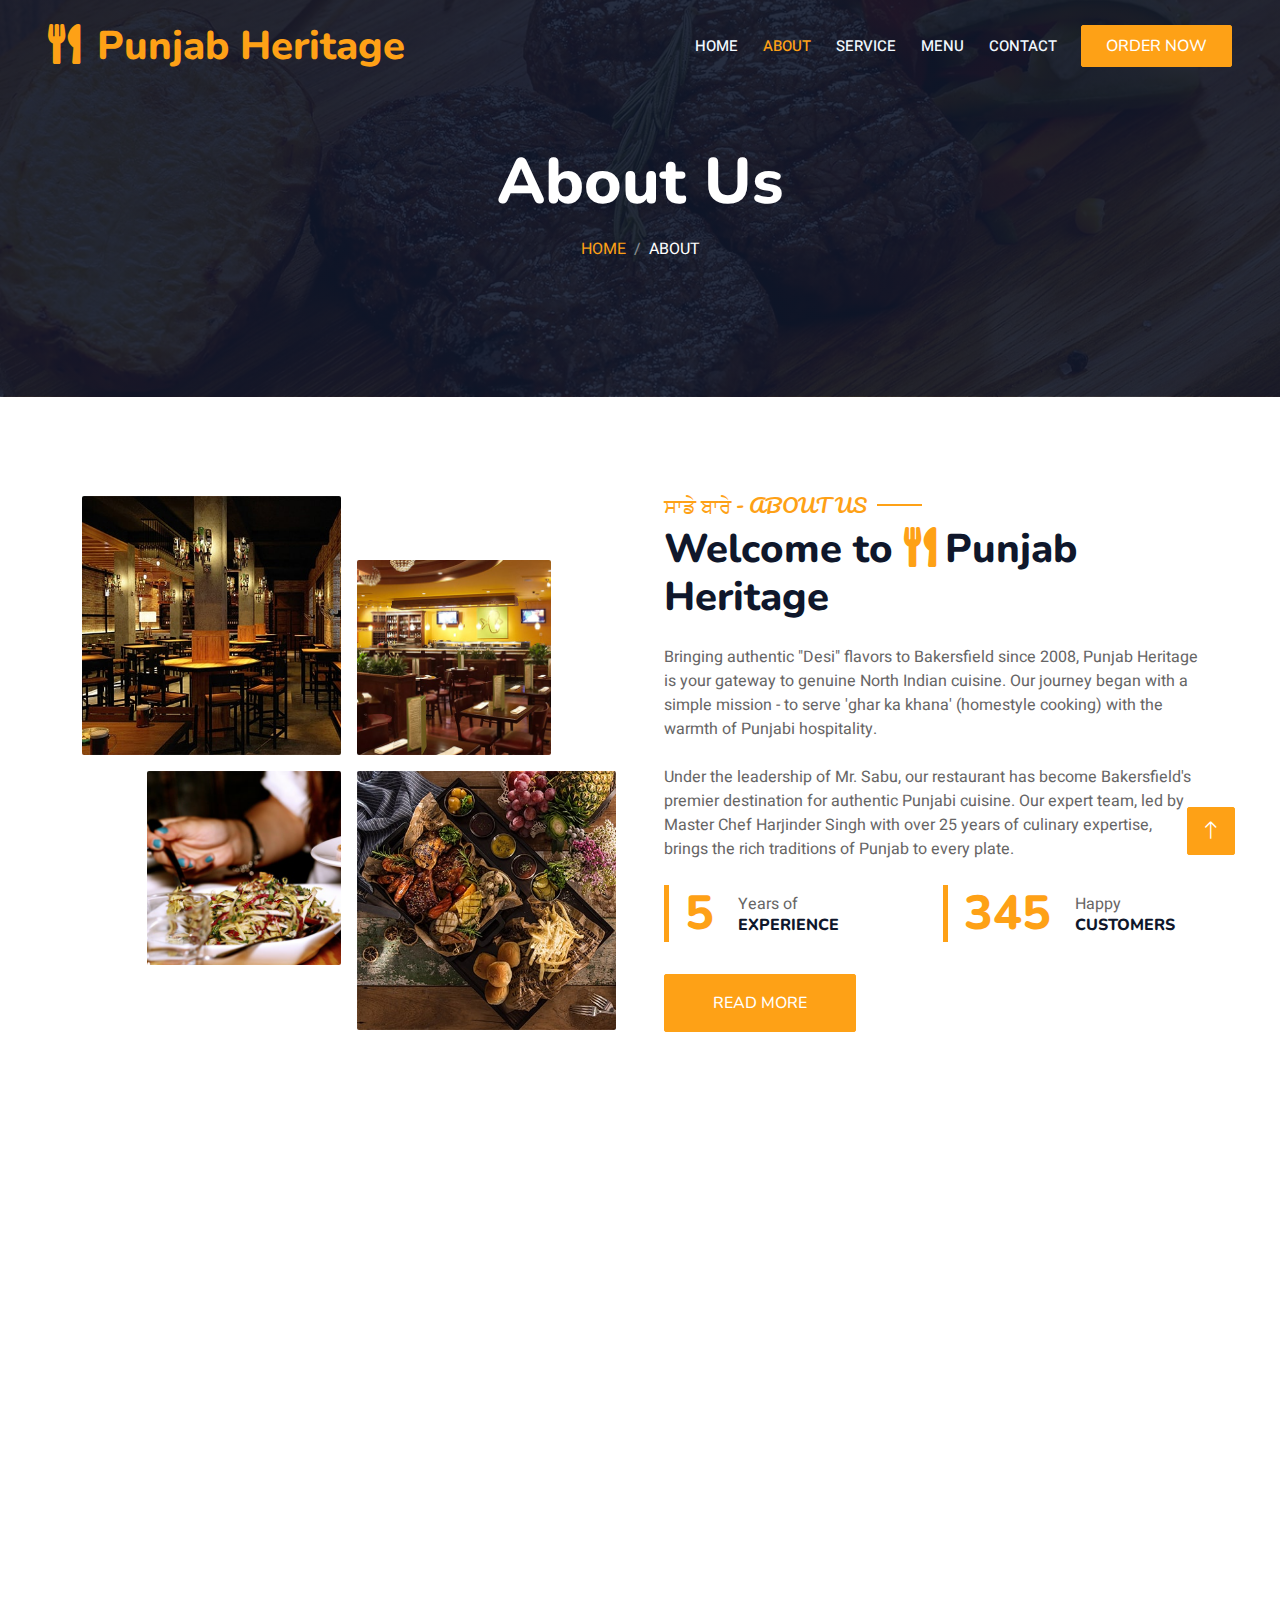
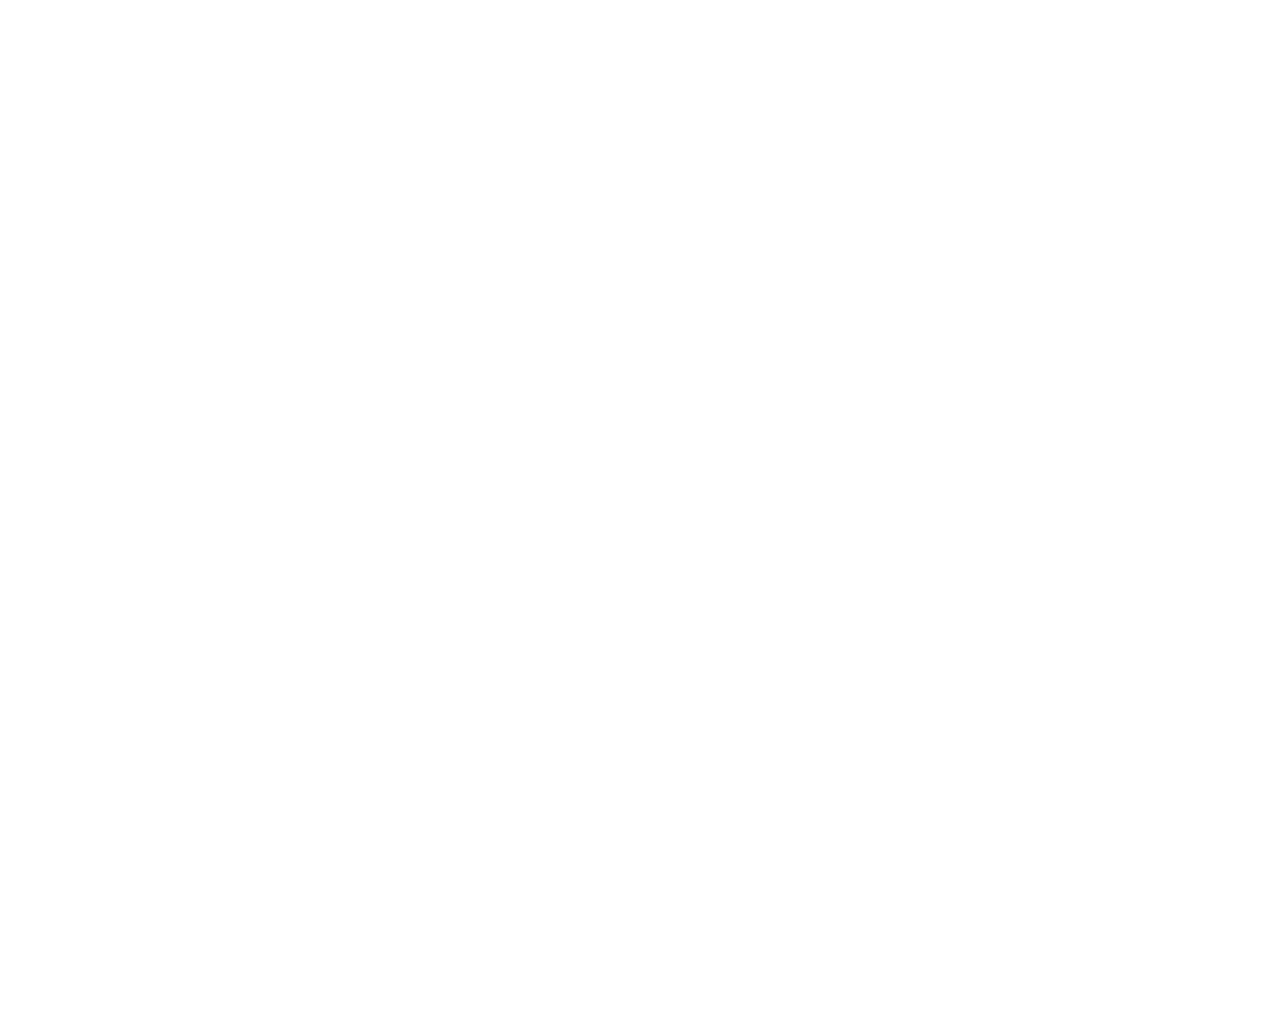
==== about.html @ ca651e24 "Base Structure" ====
<!DOCTYPE html>
<html lang="en">

<head>
    <meta charset="utf-8">
    <title>Punjab Heritage</title>
    <meta content="width=device-width, initial-scale=1.0" name="viewport">
    <meta content="" name="keywords">
    <meta content="Punjab Heritage - Authentic Punjabi restaurant in Bakersfield, CA. Led by Mr. Sabu and Master Chef Harjinder Singh, serving traditional North Indian cuisine, catering services, and banquet hall facilities." name="description">

    <!-- Favicon -->
    <link href="img/favicon.ico" rel="icon">

    <!-- Google Web Fonts -->
    <link rel="preconnect" href="https://fonts.googleapis.com">
    <link rel="preconnect" href="https://fonts.gstatic.com" crossorigin>
    <link href="https://fonts.googleapis.com/css2?family=Heebo:wght@400;500;600&family=Nunito:wght@600;700;800&family=Pacifico&display=swap" rel="stylesheet">

    <!-- Icon Font Stylesheet -->
    <link href="https://cdnjs.cloudflare.com/ajax/libs/font-awesome/5.10.0/css/all.min.css" rel="stylesheet">
    <link href="https://cdn.jsdelivr.net/npm/bootstrap-icons@1.4.1/font/bootstrap-icons.css" rel="stylesheet">

    <!-- Libraries Stylesheet -->
    <link href="lib/animate/animate.min.css" rel="stylesheet">
    <link href="lib/owlcarousel/assets/owl.carousel.min.css" rel="stylesheet">
    <link href="lib/tempusdominus/css/tempusdominus-bootstrap-4.min.css" rel="stylesheet" />

    <!-- Customized Bootstrap Stylesheet -->
    <link href="css/bootstrap.min.css" rel="stylesheet">

    <!-- Template Stylesheet -->
    <link href="css/style.css" rel="stylesheet">

    <!-- SEO meta tags -->
    <meta name="keywords" content="Punjab Heritage, Bakersfield Indian restaurant, Punjabi food, authentic Indian cuisine, Mr. Sabu, Chef Harjinder Singh, Indian catering Bakersfield, banquet hall, Indian sweets, tandoori dishes, Punjab da khana">
</head>

<body>
    <div class="container-xxl bg-white p-0">
        <!-- Spinner Start -->
        <div id="spinner" class="show bg-white position-fixed translate-middle w-100 vh-100 top-50 start-50 d-flex align-items-center justify-content-center">
            <div class="spinner-border text-primary" style="width: 3rem; height: 3rem;" role="status">
                <span class="sr-only">Loading...</span>
            </div>
        </div>
        <!-- Spinner End -->


        <!-- Navbar & Hero Start -->
        <div class="container-xxl position-relative p-0">
            <nav class="navbar navbar-expand-lg navbar-dark bg-dark px-4 px-lg-5 py-3 py-lg-0">
                <a href="index.html" class="navbar-brand p-0">
                    <h1 class="text-primary m-0"><i class="fa fa-utensils me-3"></i>Punjab Heritage</h1>
                    <!-- <img src="img/logo.png" alt="Logo"> -->
                </a>
                <button class="navbar-toggler" type="button" data-bs-toggle="collapse" data-bs-target="#navbarCollapse">
                    <span class="fa fa-bars"></span>
                </button>
                <div class="collapse navbar-collapse" id="navbarCollapse">
                    <div class="navbar-nav ms-auto py-0 pe-4">
                        <a href="index.html" class="nav-item nav-link">Home</a>
                        <a href="about.html" class="nav-item nav-link active">About</a>
                        <a href="service.html" class="nav-item nav-link">Service</a>
                        <a href="menu.html" class="nav-item nav-link">Menu</a>
                        <a href="contact.html" class="nav-item nav-link">Contact</a>
                    </div>
                    <a href="menu.html#order-online" class="btn btn-primary py-2 px-4">Order Now</a>
                </div>
            </nav>

            <div class="container-xxl py-5 bg-dark hero-header mb-5">
                <div class="container text-center my-5 pt-5 pb-4">
                    <h1 class="display-3 text-white mb-3 animated slideInDown">About Us</h1>
                    <nav aria-label="breadcrumb">
                        <ol class="breadcrumb justify-content-center text-uppercase">
                            <li class="breadcrumb-item"><a href="#">Home</a></li>
                            <li class="breadcrumb-item text-white active" aria-current="page">About</li>
                        </ol>
                    </nav>
                </div>
            </div>
        </div>
        <!-- Navbar & Hero End -->


        <!-- About Start -->
        <div class="container-xxl py-5">
            <div class="container">
                <div class="row g-5 align-items-center">
                    <div class="col-lg-6">
                        <div class="row g-3">
                            <div class="col-6 text-start">
                                <img class="img-fluid rounded w-100 wow zoomIn" data-wow-delay="0.1s" src="img/about-1.jpg" alt="Punjab Heritage Restaurant Interior">
                            </div>
                            <div class="col-6 text-start">
                                <img class="img-fluid rounded w-75 wow zoomIn" data-wow-delay="0.3s" src="img/about-2.jpg" style="margin-top: 25%;" alt="Chef Preparing Tandoori Dishes">
                            </div>
                            <div class="col-6 text-end">
                                <img class="img-fluid rounded w-75 wow zoomIn" data-wow-delay="0.5s" src="img/about-3.jpg" alt="Traditional Punjabi Thali">
                            </div>
                            <div class="col-6 text-end">
                                <img class="img-fluid rounded w-100 wow zoomIn" data-wow-delay="0.7s" src="img/about-4.jpg" alt="Catering Event Setup">
                            </div>
                        </div>
                    </div>
                    <div class="col-lg-6">
                        <h5 class="section-title ff-secondary text-start text-primary fw-normal">ਸਾਡੇ ਬਾਰੇ - About Us</h5>
                        <h1 class="mb-4">Welcome to <i class="fa fa-utensils text-primary me-2"></i>Punjab Heritage</h1>
                        <p class="mb-4">Bringing authentic "Desi" flavors to Bakersfield since 2008, Punjab Heritage is your gateway to genuine North Indian cuisine. Our journey began with a simple mission - to serve 'ghar ka khana' (homestyle cooking) with the warmth of Punjabi hospitality.</p>
                        <p class="mb-4">Under the leadership of Mr. Sabu, our restaurant has become Bakersfield's premier destination for authentic Punjabi cuisine. Our expert team, led by Master Chef Harjinder Singh with over 25 years of culinary expertise, brings the rich traditions of Punjab to every plate.</p>
                        <div class="row g-4 mb-4">
                            <div class="col-sm-6">
                                <div class="d-flex align-items-center border-start border-5 border-primary px-3">
                                    <h1 class="flex-shrink-0 display-5 text-primary mb-0" data-toggle="counter-up">15</h1>
                                    <div class="ps-4">
                                        <p class="mb-0">Years of</p>
                                        <h6 class="text-uppercase mb-0">Experience</h6>
                                    </div>
                                </div>
                            </div>
                            <div class="col-sm-6">
                                <div class="d-flex align-items-center border-start border-5 border-primary px-3">
                                    <h1 class="flex-shrink-0 display-5 text-primary mb-0" data-toggle="counter-up">1000</h1>
                                    <div class="ps-4">
                                        <p class="mb-0">Happy</p>
                                        <h6 class="text-uppercase mb-0">Customers</h6>
                                    </div>
                                </div>
                            </div>
                        </div>
                        <a class="btn btn-primary py-3 px-5 mt-2" href="">Read More</a>
                    </div>
                </div>
            </div>
        </div>
        <!-- About End -->


        <!-- Team Start -->
        <div class="container-xxl pt-5 pb-3">
            <div class="container">
                <div class="text-center wow fadeInUp" data-wow-delay="0.1s">
                    <h5 class="section-title ff-secondary text-center text-primary fw-normal">ਸਾਡੀ ਟੀਮ - Our Team</h5>
                    <h1 class="mb-5">Our Master Chefs & Leadership</h1>
                </div>
                <div class="row g-4">
                    <div class="col-lg-3 col-md-6 wow fadeInUp" data-wow-delay="0.1s">
                        <div class="team-item text-center rounded overflow-hidden">
                            <div class="rounded-circle overflow-hidden m-4">
                                <img class="img-fluid" src="img/team-1.jpg" alt="Mr. Sabu - Owner">
                            </div>
                            <h5 class="mb-0">Mr. Sabu</h5>
                            <small>Owner & Visionary</small>
                            <p class="px-4 mt-3">Leading Punjab Heritage's mission to bring authentic Punjabi flavors to Bakersfield</p>
                        </div>
                    </div>
                    <div class="col-lg-3 col-md-6 wow fadeInUp" data-wow-delay="0.3s">
                        <div class="team-item text-center rounded overflow-hidden">
                            <div class="rounded-circle overflow-hidden m-4">
                                <img class="img-fluid" src="img/team-2.jpg" alt="Chef Harjinder Singh">
                            </div>
                            <h5 class="mb-0">Chef Harjinder Singh</h5>
                            <small>Master Chef</small>
                            <p class="px-4 mt-3">Expert in traditional Punjabi cuisine with 25+ years experience</p>
                        </div>
                    </div>
                    <div class="col-lg-3 col-md-6 wow fadeInUp" data-wow-delay="0.5s">
                        <div class="team-item text-center rounded overflow-hidden">
                            <div class="rounded-circle overflow-hidden m-4">
                                <img class="img-fluid" src="img/team-3.jpg" alt="Chef Specialist">
                            </div>
                            <h5 class="mb-0">Chef Gurpreet Singh</h5>
                            <small>Tandoor Specialist</small>
                            <p class="px-4 mt-3">Master of tandoor specialties and traditional breads</p>
                        </div>
                    </div>
                    <div class="col-lg-3 col-md-6 wow fadeInUp" data-wow-delay="0.7s">
                        <div class="team-item text-center rounded overflow-hidden">
                            <div class="rounded-circle overflow-hidden m-4">
                                <img class="img-fluid" src="img/team-4.jpg" alt="Catering Head">
                            </div>
                            <h5 class="mb-0">Manjit Kaur</h5>
                            <small>Catering Director</small>
                            <p class="px-4 mt-3">Expert in event planning and catering management</p>
                        </div>
                    </div>
                </div>
            </div>
        </div>
        <!-- Team End -->
        

        <!-- Facts Start -->
        <div class="container-xxl py-5">
            <div class="container">
                <div class="row g-4">
                    <div class="col-lg-4 col-md-6 wow fadeInUp" data-wow-delay="0.1s">
                        <div class="fact-item rounded text-center h-100 p-5">
                            <i class="fa fa-certificate fa-4x text-primary mb-4"></i>
                            <h5 class="mb-3">ਪੰਜਾਬੀ ਖਾਣਾ</h5>
                            <h5 class="mb-3">Authentic Punjabi</h5>
                            <p>Traditional recipes passed down through generations, bringing the true taste of Punjab to Bakersfield</p>
                        </div>
                    </div>
                    <div class="col-lg-4 col-md-6 wow fadeInUp" data-wow-delay="0.3s">
                        <div class="fact-item rounded text-center h-100 p-5">
                            <i class="fa fa-users fa-4x text-primary mb-4"></i>
                            <h5 class="mb-3">ਸਥਾਨਕ ਪਸੰਦ</h5>
                            <h5 class="mb-3">Local Favorite</h5>
                            <p>Bakersfield's most loved Indian restaurant, serving our community since 2008</p>
                        </div>
                    </div>
                    <div class="col-lg-4 col-md-6 wow fadeInUp" data-wow-delay="0.7s">
                        <div class="fact-item rounded text-center h-100 p-5">
                            <i class="fa fa-truck fa-4x text-primary mb-4"></i>
                            <h5 class="mb-3">ਕੈਟਰਿੰਗ ਮਾਹਿਰ</h5>
                            <h5 class="mb-3">Catering Expert</h5>
                            <p>Serving events across Central California with authentic Punjabi flavors</p>
                        </div>
                    </div>
                </div>
            </div>
        </div>
        <!-- Facts End -->

        <!-- Footer Start -->
        <div class="container-fluid bg-dark text-light footer pt-5 mt-5 wow fadeIn" data-wow-delay="0.1s">
            <div class="container py-5">
                <div class="row g-5">
                    <div class="col-lg-3 col-md-6">
                        <h4 class="section-title ff-secondary text-start text-primary fw-normal mb-4">Company</h4>
                        <a class="btn btn-link" href="">About Us</a>
                        <a class="btn btn-link" href="">Contact Us</a>
                        <a class="btn btn-link" href="">Reservation</a>
                        <a class="btn btn-link" href="">Privacy Policy</a>
                        <a class="btn btn-link" href="">Terms & Condition</a>
                    </div>
                    <div class="col-lg-3 col-md-6">
                        <h4 class="section-title ff-secondary text-start text-primary fw-normal mb-4">Contact</h4>
                        <p class="mb-2"><i class="fa fa-map-marker-alt me-3"></i>3351 Panama Lane, Bakersfield California</p>
                        <p class="mb-2"><i class="fa fa-phone-alt me-3"></i>+1(661) 855-9777</p>
                        <p class="mb-2"><i class="fa fa-envelope me-3"></i>info@example.com</p>
                        <div class="d-flex pt-2">
                            <a class="btn btn-outline-light btn-social" href=""><i class="fab fa-twitter"></i></a>
                            <a class="btn btn-outline-light btn-social" href=""><i class="fab fa-facebook-f"></i></a>
                            <a class="btn btn-outline-light btn-social" href=""><i class="fab fa-youtube"></i></a>
                            <a class="btn btn-outline-light btn-social" href=""><i class="fab fa-linkedin-in"></i></a>
                        </div>
                    </div>
                    <div class="col-lg-3 col-md-6">
                        <h4 class="section-title ff-secondary text-start text-primary fw-normal mb-4">Opening</h4>
                        <h5 class="text-light fw-normal">Monday - Saturday</h5>
                        <p>09AM - 09PM</p>
                        <h5 class="text-light fw-normal">Sunday</h5>
                        <p>10AM - 08PM</p>
                    </div>
                </div>
            </div>
            <div class="container">
                <div class="copyright">
                    <div class="row">
                        <div class="col-md-6 text-center text-md-start mb-3 mb-md-0">
                            &copy; <a class="border-bottom" href="#">Punjab Heritage</a>, All Right Reserved. 
							
							<!--/*** This template is free as long as you keep the footer author's credit link/attribution link/backlink. If you'd like to use the template without the footer author's credit link/attribution link/backlink, you can purchase the Credit Removal License from "https://htmlcodex.com/credit-removal". Thank you for your support. ***/-->
							Designed By <a class="border-bottom" href="https://htmlcodex.com">HTML Codex</a>
                        </div>
                    </div>
                </div>
            </div>
        </div>
        <!-- Footer End -->


        <!-- Back to Top -->
        <a href="#" class="btn btn-lg btn-primary btn-lg-square back-to-top"><i class="bi bi-arrow-up"></i></a>
    </div>

    <!-- JavaScript Libraries -->
    <script src="https://code.jquery.com/jquery-3.4.1.min.js"></script>
    <script src="https://cdn.jsdelivr.net/npm/bootstrap@5.0.0/dist/js/bootstrap.bundle.min.js"></script>
    <script src="lib/wow/wow.min.js"></script>
    <script src="lib/easing/easing.min.js"></script>
    <script src="lib/waypoints/waypoints.min.js"></script>
    <script src="lib/counterup/counterup.min.js"></script>
    <script src="lib/owlcarousel/owl.carousel.min.js"></script>
    <script src="lib/tempusdominus/js/moment.min.js"></script>
    <script src="lib/tempusdominus/js/moment-timezone.min.js"></script>
    <script src="lib/tempusdominus/js/tempusdominus-bootstrap-4.min.js"></script>

    <!-- Template Javascript -->
    <script src="js/main.js"></script>
</body>

</html>
---- css/style.css ----
/********** Template CSS **********/
:root {
    --primary: #FEA116;
    --light: #F1F8FF;
    --dark: #0F172B;
}

.ff-secondary {
    font-family: 'Pacifico', cursive;
}

.fw-medium {
    font-weight: 600 !important;
}

.fw-semi-bold {
    font-weight: 700 !important;
}

.back-to-top {
    position: fixed;
    display: none;
    right: 45px;
    bottom: 45px;
    z-index: 99;
}


/*** Spinner ***/
#spinner {
    opacity: 0;
    visibility: hidden;
    transition: opacity .5s ease-out, visibility 0s linear .5s;
    z-index: 99999;
}

#spinner.show {
    transition: opacity .5s ease-out, visibility 0s linear 0s;
    visibility: visible;
    opacity: 1;
}


/*** Button ***/
.btn {
    font-family: 'Nunito', sans-serif;
    font-weight: 500;
    text-transform: uppercase;
    transition: .5s;
}

.btn.btn-primary,
.btn.btn-secondary {
    color: #FFFFFF;
}

.btn-square {
    width: 38px;
    height: 38px;
}

.btn-sm-square {
    width: 32px;
    height: 32px;
}

.btn-lg-square {
    width: 48px;
    height: 48px;
}

.btn-square,
.btn-sm-square,
.btn-lg-square {
    padding: 0;
    display: flex;
    align-items: center;
    justify-content: center;
    font-weight: normal;
    border-radius: 2px;
}


/*** Navbar ***/
.navbar-dark .navbar-nav .nav-link {
    position: relative;
    margin-left: 25px;
    padding: 35px 0;
    font-size: 15px;
    color: var(--light) !important;
    text-transform: uppercase;
    font-weight: 500;
    outline: none;
    transition: .5s;
}

.sticky-top.navbar-dark .navbar-nav .nav-link {
    padding: 20px 0;
}

.navbar-dark .navbar-nav .nav-link:hover,
.navbar-dark .navbar-nav .nav-link.active {
    color: var(--primary) !important;
}

.navbar-dark .navbar-brand img {
    max-height: 60px;
    transition: .5s;
}

.sticky-top.navbar-dark .navbar-brand img {
    max-height: 45px;
}

@media (max-width: 991.98px) {
    .sticky-top.navbar-dark {
        position: relative;
    }

    .navbar-dark .navbar-collapse {
        margin-top: 15px;
        border-top: 1px solid rgba(255, 255, 255, .1)
    }

    .navbar-dark .navbar-nav .nav-link,
    .sticky-top.navbar-dark .navbar-nav .nav-link {
        padding: 10px 0;
        margin-left: 0;
    }

    .navbar-dark .navbar-brand img {
        max-height: 45px;
    }
}

@media (min-width: 992px) {
    .navbar-dark {
        position: absolute;
        width: 100%;
        top: 0;
        left: 0;
        z-index: 999;
        background: transparent !important;
    }
    
    .sticky-top.navbar-dark {
        position: fixed;
        background: var(--dark) !important;
    }
}


/*** Hero Header ***/
.hero-header {
    background: linear-gradient(rgba(15, 23, 43, .9), rgba(15, 23, 43, .9)), url(../img/bg-hero.jpg);
    background-position: center center;
    background-repeat: no-repeat;
    background-size: cover;
}

.hero-header img {
    animation: imgRotate 50s linear infinite;
}

@keyframes imgRotate { 
    100% { 
        transform: rotate(360deg); 
    } 
}

.breadcrumb-item + .breadcrumb-item::before {
    color: rgba(255, 255, 255, .5);
}


/*** Section Title ***/
.section-title {
    position: relative;
    display: inline-block;
    text-transform: uppercase;
    font-weight: 600;
}

.section-title::before {
    content: "";
    position: absolute;
    width: 100%;
    height: 2px;
    bottom: -3px;
    left: 0;
    background: var(--primary);
}

.section-title::after {
    position: absolute;
    content: "";
    width: 45px;
    height: 2px;
    top: 50%;
    right: -55px;
    margin-top: -1px;
    background: var(--primary);
}

.section-title.text-start::before,
.section-title.text-end::after {
    display: none;
}


/*** Service ***/
.service-item {
    box-shadow: 0 0 45px rgba(0, 0, 0, .08);
    transition: .5s;
}

.service-item:hover {
    background: var(--primary);
}

.service-item * {
    transition: .5s;
}

.service-item:hover * {
    color: var(--light) !important;
}


/*** Food Menu ***/
.nav-pills .nav-item .active {
    border-bottom: 2px solid var(--primary);
}


/*** Youtube Video ***/
.video {
    position: relative;
    height: 100%;
    min-height: 500px;
    background: linear-gradient(rgba(15, 23, 43, .1), rgba(15, 23, 43, .1)), url(../img/video.jpg);
    background-position: center center;
    background-repeat: no-repeat;
    background-size: cover;
}

.video .btn-play {
    position: absolute;
    z-index: 3;
    top: 50%;
    left: 50%;
    transform: translateX(-50%) translateY(-50%);
    box-sizing: content-box;
    display: block;
    width: 32px;
    height: 44px;
    border-radius: 50%;
    border: none;
    outline: none;
    padding: 18px 20px 18px 28px;
}

.video .btn-play:before {
    content: "";
    position: absolute;
    z-index: 0;
    left: 50%;
    top: 50%;
    transform: translateX(-50%) translateY(-50%);
    display: block;
    width: 100px;
    height: 100px;
    background: var(--primary);
    border-radius: 50%;
    animation: pulse-border 1500ms ease-out infinite;
}

.video .btn-play:after {
    content: "";
    position: absolute;
    z-index: 1;
    left: 50%;
    top: 50%;
    transform: translateX(-50%) translateY(-50%);
    display: block;
    width: 100px;
    height: 100px;
    background: var(--primary);
    border-radius: 50%;
    transition: all 200ms;
}

.video .btn-play img {
    position: relative;
    z-index: 3;
    max-width: 100%;
    width: auto;
    height: auto;
}

.video .btn-play span {
    display: block;
    position: relative;
    z-index: 3;
    width: 0;
    height: 0;
    border-left: 32px solid var(--dark);
    border-top: 22px solid transparent;
    border-bottom: 22px solid transparent;
}

@keyframes pulse-border {
    0% {
        transform: translateX(-50%) translateY(-50%) translateZ(0) scale(1);
        opacity: 1;
    }

    100% {
        transform: translateX(-50%) translateY(-50%) translateZ(0) scale(1.5);
        opacity: 0;
    }
}

#videoModal {
    z-index: 99999;
}

#videoModal .modal-dialog {
    position: relative;
    max-width: 800px;
    margin: 60px auto 0 auto;
}

#videoModal .modal-body {
    position: relative;
    padding: 0px;
}

#videoModal .close {
    position: absolute;
    width: 30px;
    height: 30px;
    right: 0px;
    top: -30px;
    z-index: 999;
    font-size: 30px;
    font-weight: normal;
    color: #FFFFFF;
    background: #000000;
    opacity: 1;
}


/*** Team ***/
.team-item {
    box-shadow: 0 0 45px rgba(0, 0, 0, .08);
    height: calc(100% - 38px);
    transition: .5s;
}

.team-item img {
    transition: .5s;
}

.team-item:hover img {
    transform: scale(1.1);
}

.team-item:hover {
    height: 100%;
}

.team-item .btn {
    border-radius: 38px 38px 0 0;
}


/*** Testimonial ***/
.testimonial-carousel .owl-item .testimonial-item,
.testimonial-carousel .owl-item.center .testimonial-item * {
    transition: .5s;
}

.testimonial-carousel .owl-item.center .testimonial-item {
    background: var(--primary) !important;
    border-color: var(--primary) !important;
}

.testimonial-carousel .owl-item.center .testimonial-item * {
    color: var(--light) !important;
}

.testimonial-carousel .owl-dots {
    margin-top: 24px;
    display: flex;
    align-items: flex-end;
    justify-content: center;
}

.testimonial-carousel .owl-dot {
    position: relative;
    display: inline-block;
    margin: 0 5px;
    width: 15px;
    height: 15px;
    border: 1px solid #CCCCCC;
    border-radius: 15px;
    transition: .5s;
}

.testimonial-carousel .owl-dot.active {
    background: var(--primary);
    border-color: var(--primary);
}


/*** Footer ***/
.footer {
    position: relative;
    background: #0F172B;
}

.footer .btn.btn-social {
    margin-right: 5px;
    width: 35px;
    height: 35px;
    display: flex;
    align-items: center;
    justify-content: center;
    color: var(--light);
    border: 1px solid rgba(255, 255, 255, 0.5);
    border-radius: 35px;
    transition: 0.3s;
}

.footer .btn.btn-social:hover {
    color: var(--primary);
    border-color: var(--primary);
}

.footer .btn.btn-link {
    display: block;
    margin-bottom: 5px;
    padding: 0;
    text-align: left;
    font-size: 15px;
    font-weight: normal;
    text-transform: capitalize;
    transition: 0.3s;
}

.footer .btn.btn-link::before {
    position: relative;
    content: "\f105";
    font-family: "Font Awesome 5 Free";
    font-weight: 900;
    margin-right: 10px;
}

.footer .btn.btn-link:hover {
    letter-spacing: 1px;
    box-shadow: none;
    color: var(--primary);
}

.footer .copyright {
    padding: 25px 0;
    font-size: 15px;
    border-top: 1px solid rgba(256, 256, 256, .1);
}

.footer .copyright a {
    color: var(--light);
}

.footer .copyright a:hover {
    color: var(--primary);
}

.footer .footer-menu a {
    margin-right: 15px;
    padding-right: 15px;
    border-right: 1px solid rgba(255, 255, 255, .1);
}

.footer .footer-menu a:last-child {
    margin-right: 0;
    padding-right: 0;
    border-right: none;
}

.service-item-detailed {
    background: #ffffff;
    border: 1px solid rgba(0, 0, 0, 0.1);
    transition: .5s;
}

.service-item-detailed:hover {
    box-shadow: 0 0 30px rgba(0, 0, 0, 0.1);
}

.service-item-detailed ul li {
    padding: 8px 0;
}

.event-type {
    background: #ffffff;
    border: 1px solid rgba(0, 0, 0, 0.1);
    transition: .5s;
    border-radius: 8px;
}

.event-type:hover {
    box-shadow: 0 0 30px rgba(0, 0, 0, 0.1);
    transform: translateY(-5px);
}

.sweet-item {
    background: #ffffff;
    padding: 20px;
    border: 1px solid rgba(0, 0, 0, 0.1);
    border-radius: 8px;
    transition: .5s;
}

.sweet-item:hover {
    box-shadow: 0 0 30px rgba(0, 0, 0, 0.1);
}

.sweet-item img {
    max-height: 200px;
    object-fit: cover;
}

.fact-item {
    background: #ffffff;
    border: 1px solid rgba(0, 0, 0, 0.1);
    transition: .5s;
}

.fact-item:hover {
    box-shadow: 0 0 30px rgba(0, 0, 0, 0.1);
}

.team-item p {
    font-size: 0.9rem;
    color: #666;
}

.section-title::before {
    content: "ਪੰਜਾਬੀ";
    position: absolute;
    top: -20px;
    left: 50%;
    transform: translateX(-50%);
    font-size: 0.8rem;
    color: #FEA116;
    opacity: 0.5;
}

.delivery-item {
    background: #ffffff;
    border: 1px solid rgba(0, 0, 0, 0.1);
    transition: .5s;
}

.delivery-item:hover {
    box-shadow: 0 0 30px rgba(0, 0, 0, 0.1);
    transform: translateY(-5px);
}

.delivery-link {
    text-decoration: none;
    color: inherit;
}

.delivery-link:hover {
    text-decoration: none;
    color: inherit;
}

.delivery-item img {
    transition: .5s;
}

.delivery-item:hover img {
    transform: scale(1.1);
}

/* Smooth scroll behavior for the whole page */
html {
    scroll-behavior: smooth;
}

/* For pages other than the home page, redirect to home page with anchor */
.order-redirect {
    display: none;
}

.map-responsive {
    overflow: hidden;
    padding-bottom: 56.25%;
    position: relative;
    height: 0;
}

.map-responsive iframe {
    left: 0;
    top: 0;
    height: 100%;
    width: 100%;
    position: absolute;
}

/* Footer link hover effects */
.footer a:hover {
    color: var(--primary) !important;
    transition: all 0.3s ease;
}

.btn-social:hover {
    background-color: var(--primary);
    border-color: var(--primary);
}

/* Contact Page Styles */
.contact-card {
    transition: all 0.3s ease;
}

.contact-card:hover {
    transform: translateY(-5px);
}

.icon-box {
    width: 45px;
    height: 45px;
}

.business-hours {
    padding-top: 20px;
    border-top: 1px solid rgba(0, 0, 0, 0.1);
}

.form-floating > .form-control,
.form-floating > .form-select {
    border-radius: 5px;
    border: 1px solid rgba(0, 0, 0, 0.1);
}

.form-floating > .form-control:focus,
.form-floating > .form-select:focus {
    border-color: var(--primary);
    box-shadow: 0 0 0 0.2rem rgba(254, 161, 22, 0.25);
}

.map-responsive {
    border-radius: 8px;
    overflow: hidden;
}

.map-responsive iframe {
    border-radius: 8px;
}

/* Contact Form Success/Error Messages */
.form-message {
    display: none;
    padding: 1rem;
    margin-top: 1rem;
    border-radius: 5px;
}

.form-message.success {
    display: block;
    background-color: #d4edda;
    color: #155724;
    border: 1px solid #c3e6cb;
}

.form-message.error {
    display: block;
    background-color: #f8d7da;
    color: #721c24;
    border: 1px solid #f5c6cb;
}

/* Form Loading State */
.btn-primary:disabled {
    cursor: not-allowed;
    opacity: 0.8;
}

.fa-spinner {
    margin-right: 8px;
}

/* Form Message Animation */
.form-message {
    opacity: 1;
    transition: opacity 0.3s ease;
}

@keyframes fadeIn {
    from { opacity: 0; transform: translateY(-10px); }
    to { opacity: 1; transform: translateY(0); }
}

.form-message {
    animation: fadeIn 0.3s ease;
}

/* Cuisine Item Styles */
.cuisine-item {
    background: #ffffff;
    transition: all 0.5s;
    box-shadow: 0 0 15px rgba(0, 0, 0, 0.08);
}

.cuisine-item:hover {
    transform: translateY(-10px);
}

.cuisine-overlay {
    position: absolute;
    bottom: 0;
    left: 0;
    right: 0;
    padding: 1rem;
    background: rgba(0, 0, 0, 0.7);
}

.cuisine-highlights .badge {
    margin-right: 0.5rem;
    margin-bottom: 0.5rem;
    padding: 0.5rem 1rem;
    font-weight: 500;
}

/* Image Hover Effects */
.img-hover {
    transition: transform 0.3s ease;
}

.img-hover:hover {
    transform: scale(1.05);
}
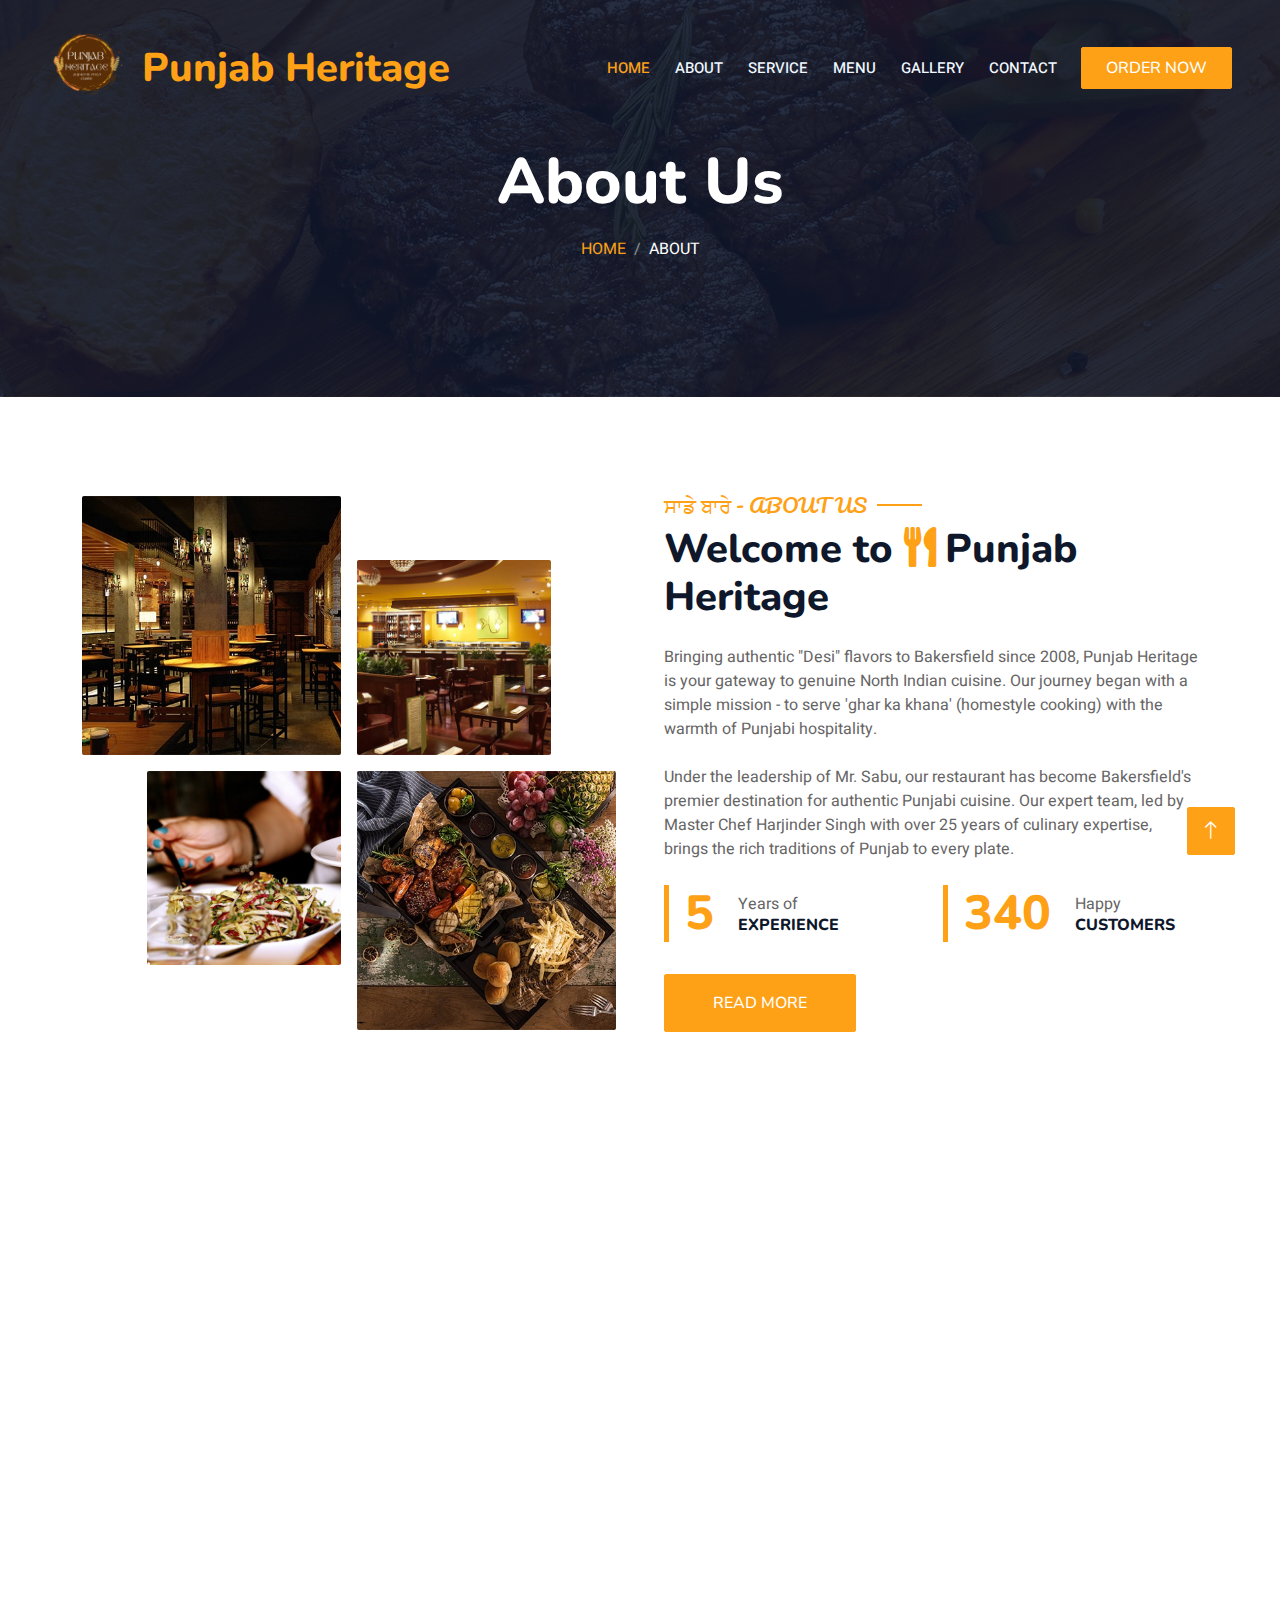
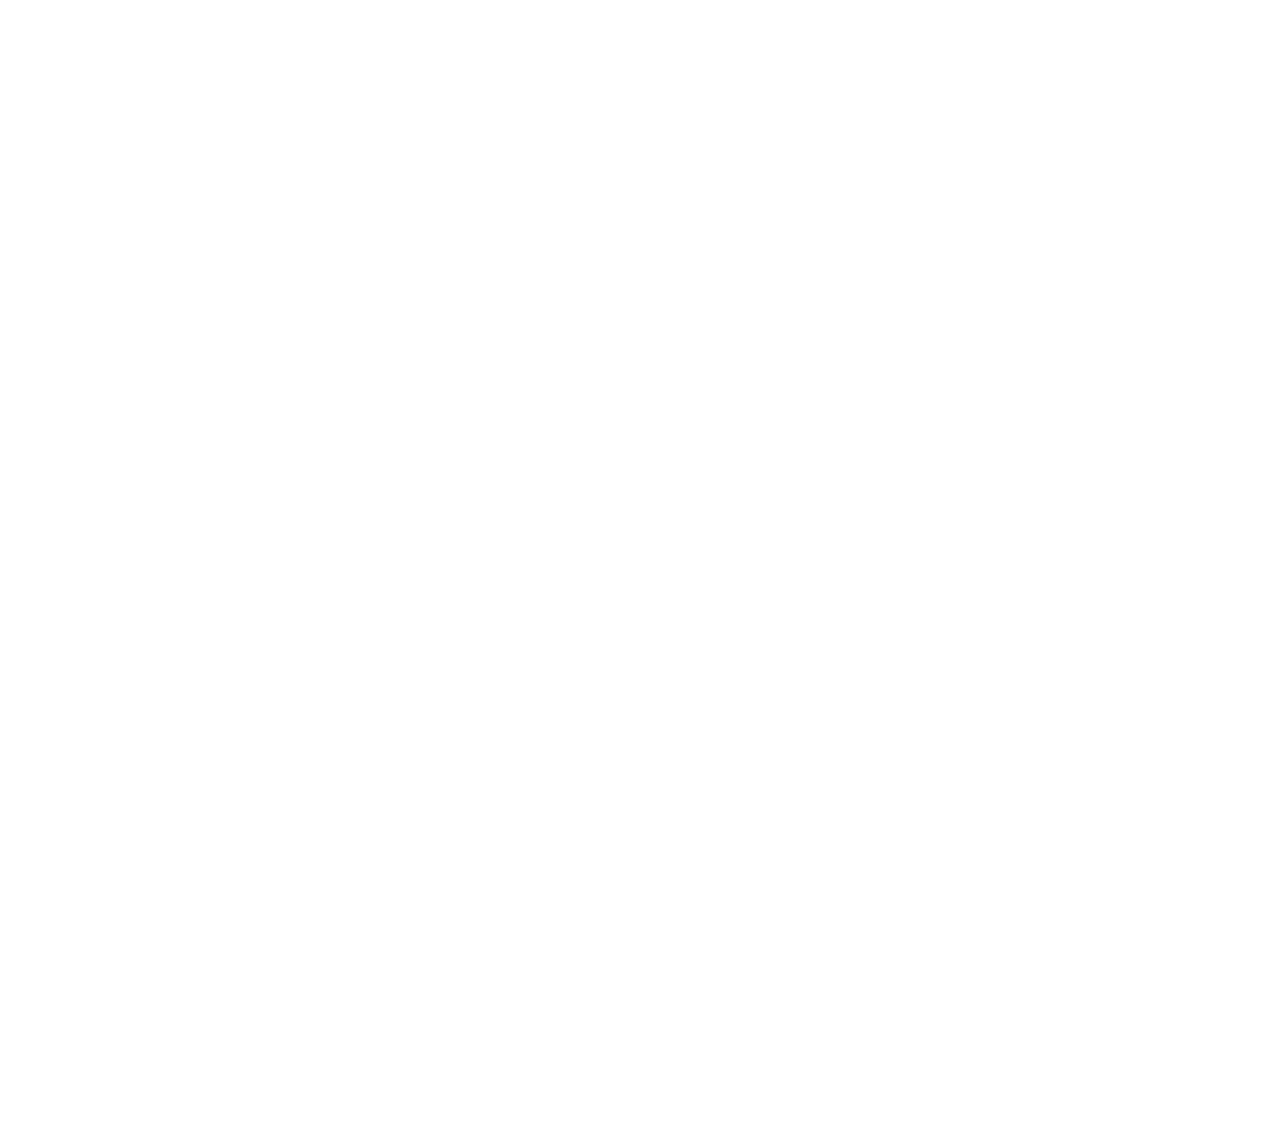
==== commit 47466920: "Added logo and video" ====
--- a/about.html
+++ b/about.html
@@ -9,7 +9,7 @@
     <meta content="Punjab Heritage - Authentic Punjabi restaurant in Bakersfield, CA. Led by Mr. Sabu and Master Chef Harjinder Singh, serving traditional North Indian cuisine, catering services, and banquet hall facilities." name="description">
 
     <!-- Favicon -->
-    <link href="img/favicon.ico" rel="icon">
+    <link href="img/logo.png" rel="icon">
 
     <!-- Google Web Fonts -->
     <link rel="preconnect" href="https://fonts.googleapis.com">
@@ -50,18 +50,21 @@
         <div class="container-xxl position-relative p-0">
             <nav class="navbar navbar-expand-lg navbar-dark bg-dark px-4 px-lg-5 py-3 py-lg-0">
                 <a href="index.html" class="navbar-brand p-0">
-                    <h1 class="text-primary m-0"><i class="fa fa-utensils me-3"></i>Punjab Heritage</h1>
-                    <!-- <img src="img/logo.png" alt="Logo"> -->
+                    <div class="d-flex align-items-center">
+                        <img src="img/logo_round.png" alt="Punjab Heritage Logo" class="me-3" style="height: 120px;">
+                        <h1 class="text-primary m-0">Punjab Heritage</h1>
+                    </div>
                 </a>
                 <button class="navbar-toggler" type="button" data-bs-toggle="collapse" data-bs-target="#navbarCollapse">
                     <span class="fa fa-bars"></span>
                 </button>
                 <div class="collapse navbar-collapse" id="navbarCollapse">
                     <div class="navbar-nav ms-auto py-0 pe-4">
-                        <a href="index.html" class="nav-item nav-link">Home</a>
-                        <a href="about.html" class="nav-item nav-link active">About</a>
+                        <a href="index.html" class="nav-item nav-link active">Home</a>
+                        <a href="about.html" class="nav-item nav-link">About</a>
                         <a href="service.html" class="nav-item nav-link">Service</a>
                         <a href="menu.html" class="nav-item nav-link">Menu</a>
+                        <a href="gallery.html" class="nav-item nav-link">Gallery</a>
                         <a href="contact.html" class="nav-item nav-link">Contact</a>
                     </div>
                     <a href="menu.html#order-online" class="btn btn-primary py-2 px-4">Order Now</a>
@@ -223,53 +226,102 @@
         </div>
         <!-- Facts End -->
 
-        <!-- Footer Start -->
-        <div class="container-fluid bg-dark text-light footer pt-5 mt-5 wow fadeIn" data-wow-delay="0.1s">
-            <div class="container py-5">
-                <div class="row g-5">
-                    <div class="col-lg-3 col-md-6">
-                        <h4 class="section-title ff-secondary text-start text-primary fw-normal mb-4">Company</h4>
-                        <a class="btn btn-link" href="">About Us</a>
-                        <a class="btn btn-link" href="">Contact Us</a>
-                        <a class="btn btn-link" href="">Reservation</a>
-                        <a class="btn btn-link" href="">Privacy Policy</a>
-                        <a class="btn btn-link" href="">Terms & Condition</a>
-                    </div>
-                    <div class="col-lg-3 col-md-6">
-                        <h4 class="section-title ff-secondary text-start text-primary fw-normal mb-4">Contact</h4>
-                        <p class="mb-2"><i class="fa fa-map-marker-alt me-3"></i>3351 Panama Lane, Bakersfield California</p>
-                        <p class="mb-2"><i class="fa fa-phone-alt me-3"></i>+1(661) 855-9777</p>
-                        <p class="mb-2"><i class="fa fa-envelope me-3"></i>info@example.com</p>
-                        <div class="d-flex pt-2">
-                            <a class="btn btn-outline-light btn-social" href=""><i class="fab fa-twitter"></i></a>
-                            <a class="btn btn-outline-light btn-social" href=""><i class="fab fa-facebook-f"></i></a>
-                            <a class="btn btn-outline-light btn-social" href=""><i class="fab fa-youtube"></i></a>
-                            <a class="btn btn-outline-light btn-social" href=""><i class="fab fa-linkedin-in"></i></a>
-                        </div>
-                    </div>
-                    <div class="col-lg-3 col-md-6">
-                        <h4 class="section-title ff-secondary text-start text-primary fw-normal mb-4">Opening</h4>
-                        <h5 class="text-light fw-normal">Monday - Saturday</h5>
-                        <p>09AM - 09PM</p>
-                        <h5 class="text-light fw-normal">Sunday</h5>
-                        <p>10AM - 08PM</p>
-                    </div>
-                </div>
-            </div>
-            <div class="container">
-                <div class="copyright">
-                    <div class="row">
-                        <div class="col-md-6 text-center text-md-start mb-3 mb-md-0">
-                            &copy; <a class="border-bottom" href="#">Punjab Heritage</a>, All Right Reserved. 
-							
-							<!--/*** This template is free as long as you keep the footer author's credit link/attribution link/backlink. If you'd like to use the template without the footer author's credit link/attribution link/backlink, you can purchase the Credit Removal License from "https://htmlcodex.com/credit-removal". Thank you for your support. ***/-->
-							Designed By <a class="border-bottom" href="https://htmlcodex.com">HTML Codex</a>
-                        </div>
-                    </div>
-                </div>
-            </div>
-        </div>
-        <!-- Footer End -->
+<!-- Footer Start -->
+<div class="container-fluid bg-dark text-light footer pt-5 mt-5 wow fadeIn" data-wow-delay="0.1s">
+    <div class="container py-5">
+        <div class="row g-5">
+            <!-- Logo Section -->
+            <div class="col-lg-3 col-md-6">
+                <div class="footer-logo-container mb-4">
+                    <img src="img/logo_round.png" alt="Punjab Heritage Logo" class="footer-logo">
+                </div>
+            </div>
+
+            <!-- Contact Info -->
+            <div class="col-lg-3 col-md-6">
+                <h4 class="section-title ff-secondary text-start text-primary fw-normal mb-4">Contact</h4>
+                <p class="mb-2">
+                    <a href="https://goo.gl/maps/YDF7K8qhKvK9ZQWP6" target="_blank" class="text-light">
+                        <i class="fa fa-map-marker-alt me-3"></i>3351 Panama Lane, Bakersfield, CA 93313
+                    </a>
+                </p>
+                <p class="mb-2">
+                    <a href="tel:+16618559777" class="text-light">
+                        <i class="fa fa-phone-alt me-3"></i>+1 (661) 855-9777
+                    </a>
+                </p>
+                <p class="mb-2">
+                    <a href="mailto:info@punjabheritage.com" class="text-light">
+                        <i class="fa fa-envelope me-3"></i>info@punjabheritage.com
+                    </a>
+                </p>
+                <div class="d-flex pt-2">
+                    <a class="btn btn-outline-light btn-social" href="#" title="Twitter">
+                        <i class="fab fa-twitter"></i>
+                    </a>
+                    <a class="btn btn-outline-light btn-social" href="#" title="Facebook">
+                        <i class="fab fa-facebook-f"></i>
+                    </a>
+                    <a class="btn btn-outline-light btn-social" href="#" title="YouTube">
+                        <i class="fab fa-youtube"></i>
+                    </a>
+                    <a class="btn btn-outline-light btn-social" href="#" title="LinkedIn">
+                        <i class="fab fa-linkedin-in"></i>
+                    </a>
+                </div>
+            </div>
+
+            <!-- Opening Hours -->
+            <div class="col-lg-3 col-md-6">
+                <h4 class="section-title ff-secondary text-start text-primary fw-normal mb-4">Opening Hours</h4>
+                <div class="text-light">
+                    <h6 class="text-light fw-normal">Monday - Saturday</h6>
+                    <p class="mb-4">09:00 AM - 09:00 PM</p>
+                    <h6 class="text-light fw-normal">Sunday</h6>
+                    <p>10:00 AM - 08:00 PM</p>
+                </div>
+            </div>
+
+            <!-- Location Map -->
+            <div class="col-lg-3 col-md-6">
+                <h4 class="section-title ff-secondary text-start text-primary fw-normal mb-4">Location</h4>
+                <div class="map-responsive rounded">
+                    <iframe 
+                        src="https://www.google.com/maps/embed?pb=!1m18!1m12!1m3!1d3234.7894733550917!2d-119.05793548947566!3d35.31673495675701!2m3!1f0!2f0!3f0!3m2!1i1024!2i768!4f13.1!3m3!1m2!1s0x80ea41c5a6026d15%3A0x34a6bb9a3b49e047!2sPunjab%20Heritage!5e0!3m2!1sen!2sus!4v1699887741234!5m2!1sen!2sus"
+                        width="100%" 
+                        height="100" 
+                        style="border:0;" 
+                        allowfullscreen="" 
+                        loading="lazy"
+                        referrerpolicy="no-referrer-when-downgrade"
+                        title="Punjab Heritage Restaurant Location"
+                        aria-label="Google Maps showing Punjab Heritage Restaurant Location">
+                    </iframe>
+                </div>
+            </div>
+        </div>
+    </div>
+
+    <!-- Copyright -->
+    <div class="container">
+        <div class="copyright">
+            <div class="row">
+                <div class="col-md-6 text-center text-md-start mb-3 mb-md-0">
+                    &copy; <a class="border-bottom" href="https://punjabheritage.com">Punjab Heritage</a>, All Rights Reserved.
+                </div>
+                <div class="col-md-6 text-center text-md-end">
+                    <div class="footer-menu">
+                        <a href="index.html">Home</a>
+                        <a href="menu.html">Menu</a>
+                        <a href="about.html">About</a>
+                        <a href="contact.html">Contact</a>
+                    </div>
+                </div>
+            </div>
+        </div>
+    </div>
+</div>
+<!-- Footer End -->
 
 
         <!-- Back to Top -->
--- a/css/style.css
+++ b/css/style.css
@@ -104,13 +104,13 @@
 }
 
 .navbar-dark .navbar-brand img {
-    max-height: 60px;
-    transition: .5s;
-}
-
-.sticky-top.navbar-dark .navbar-brand img {
+    /* max-height: 60px; */
+    transition: .5s;
+}
+
+/* .sticky-top.navbar-dark .navbar-brand img {
     max-height: 45px;
-}
+} */
 
 @media (max-width: 991.98px) {
     .sticky-top.navbar-dark {
@@ -210,20 +210,47 @@
 
 /*** Service ***/
 .service-item {
-    box-shadow: 0 0 45px rgba(0, 0, 0, .08);
-    transition: .5s;
+    height: 100%;
+    transition: all 0.3s;
+    box-shadow: 0 0 15px rgba(0, 0, 0, 0.08);
+    background-color: #fff;
 }
 
 .service-item:hover {
-    background: var(--primary);
-}
-
-.service-item * {
-    transition: .5s;
-}
-
-.service-item:hover * {
-    color: var(--light) !important;
+    transform: translateY(-10px);
+    box-shadow: 0 0 30px rgba(0, 0, 0, 0.1);
+}
+
+/* Ensure text remains visible on hover */
+.service-item .p-4 {
+    background-color: #fff;
+    transition: all 0.3s;
+}
+
+.service-item:hover .p-4 {
+    background-color: #fff; /* Keep background white on hover */
+}
+
+.service-item h5,
+.service-item p,
+.service-item i,
+.service-item li {
+    transition: all 0.3s;
+}
+
+.service-item:hover h5,
+.service-item:hover p,
+.service-item:hover li {
+    color: #333; /* Keep text dark on hover */
+}
+
+.service-item:hover i.text-primary,
+.service-item:hover .fa-check.text-primary {
+    color: var(--primary) !important; /* Keep icons in primary color */
+}
+
+.service-item ul li {
+    margin-bottom: 8px;
 }
 
 
@@ -599,9 +626,10 @@
 
 .map-responsive {
     overflow: hidden;
-    padding-bottom: 56.25%;
-    position: relative;
-    height: 0;
+    position: relative;
+    height: 200px;
+    width: 100%;
+    border-radius: 10px;
 }
 
 .map-responsive iframe {
@@ -610,6 +638,7 @@
     height: 100%;
     width: 100%;
     position: absolute;
+    border-radius: 10px;
 }
 
 /* Footer link hover effects */
@@ -745,3 +774,288 @@
 .img-hover:hover {
     transform: scale(1.05);
 }
+
+/* Logo Styling */
+.navbar-brand img {
+    transition: transform 0.3s ease;
+    height: 120px !important;
+}
+
+.navbar-brand:hover img {
+    transform: scale(1.05);
+}
+
+/* Adjust navbar padding to accommodate larger logo */
+.navbar {
+    padding-top: 0.5rem !important;
+    padding-bottom: 0.5rem !important;
+}
+
+@media (max-width: 1200px) {
+    .navbar-brand img {
+        height: 100px !important;
+    }
+}
+
+@media (max-width: 992px) {
+    .navbar-brand img {
+        height: 90px !important;
+    }
+}
+
+@media (max-width: 768px) {
+    .navbar-brand img {
+        height: 80px !important;
+    }
+    
+    .navbar-brand h1 {
+        font-size: 1.5rem;
+    }
+}
+
+@media (max-width: 576px) {
+    .navbar-brand img {
+        height: 70px !important;
+    }
+    
+    .navbar-brand h1 {
+        font-size: 1.2rem;
+    }
+}
+
+/* Footer Logo Styling */
+.footer-logo-container {
+    width: 100%;
+    display: flex;
+    justify-content: center;
+    align-items: center;
+}
+
+.footer-logo {
+    width: 100%;
+    max-width: 200px;
+    height: auto;
+    border-radius: 10px;
+    transition: transform 0.3s ease;
+}
+
+.footer-logo:hover {
+    transform: scale(1.05);
+}
+
+/* Responsive adjustments */
+@media (max-width: 768px) {
+    .footer-logo {
+        max-width: 180px;
+    }
+}
+
+@media (max-width: 576px) {
+    .footer-logo {
+        max-width: 150px;
+    }
+}
+
+/* Responsive adjustments for map */
+@media (max-width: 768px) {
+    .map-responsive {
+        height: 110px;
+    }
+}
+
+@media (max-width: 576px) {
+    .map-responsive {
+        height: 100px;
+    }
+}
+
+/* Location Video Styling for Portrait Video */
+.location-video-container {
+    position: relative;
+    overflow: hidden;
+    border-radius: 10px;
+    box-shadow: 0 0 20px rgba(0, 0, 0, 0.1);
+    height: 450px;
+    width: 100%;
+    margin: 0 auto;
+    display: flex;
+    justify-content: center;
+    align-items: center;
+    background-color: #000; /* Black background for letterboxing */
+}
+
+.location-video-container video {
+    height: 100%;
+    width: auto; /* Auto width for portrait video */
+    max-width: 100%; /* Ensure it doesn't overflow horizontally */
+    object-fit: contain; /* Changed from cover to contain */
+}
+
+/* For very wide screens, limit the container width to avoid excessive stretching */
+@media (min-width: 1200px) {
+    .location-video-container {
+        max-width: 800px;
+    }
+}
+
+/* Responsive adjustments */
+@media (max-width: 992px) {
+    .location-video-container {
+        height: 400px;
+    }
+}
+
+@media (max-width: 768px) {
+    .location-video-container {
+        height: 350px;
+    }
+}
+
+@media (max-width: 576px) {
+    .location-video-container {
+        height: 300px;
+    }
+}
+
+/* Event Gallery Styling */
+.event-item {
+    position: relative;
+    overflow: hidden;
+    height: 250px;
+    box-shadow: 0 0 15px rgba(0, 0, 0, 0.1);
+    transition: all 0.5s;
+}
+
+.event-item:hover {
+    transform: translateY(-10px);
+}
+
+.event-item img {
+    width: 100%;
+    height: 100%;
+    object-fit: cover;
+    transition: transform 0.5s;
+}
+
+.event-item:hover img {
+    transform: scale(1.1);
+}
+
+.event-overlay {
+    position: absolute;
+    bottom: 0;
+    left: 0;
+    right: 0;
+    padding: 1rem;
+    background: rgba(0, 0, 0, 0.7);
+    color: #fff;
+    text-align: center;
+}
+
+.event-overlay small {
+    font-size: 1rem;
+    font-weight: 500;
+    text-transform: uppercase;
+    letter-spacing: 1px;
+}
+
+/* Gallery Styling */
+.gallery-filter-buttons {
+    display: flex;
+    flex-wrap: wrap;
+    justify-content: center;
+    list-style: none;
+    padding: 0;
+    margin: 0;
+}
+
+.gallery-filter-buttons .btn {
+    margin: 5px;
+    transition: all 0.3s;
+}
+
+.gallery-filter-buttons .btn.active {
+    background-color: var(--primary);
+    color: #fff;
+}
+
+.gallery-item {
+    margin-bottom: 30px;
+    transition: all 0.5s;
+}
+
+.gallery-img {
+    position: relative;
+    overflow: hidden;
+    border-radius: 5px;
+    box-shadow: 0 0 15px rgba(0, 0, 0, 0.1);
+    height: 250px;
+}
+
+.gallery-img img {
+    width: 100%;
+    height: 100%;
+    object-fit: cover;
+    transition: transform 0.5s;
+}
+
+.gallery-img:hover img {
+    transform: scale(1.1);
+}
+
+.gallery-overlay {
+    position: absolute;
+    top: 0;
+    left: 0;
+    right: 0;
+    bottom: 0;
+    background: rgba(15, 23, 43, 0.7);
+    display: flex;
+    align-items: center;
+    justify-content: center;
+    opacity: 0;
+    transition: all 0.5s;
+}
+
+.gallery-img:hover .gallery-overlay {
+    opacity: 1;
+}
+
+.gallery-content {
+    position: absolute;
+    bottom: 0;
+    left: 0;
+    right: 0;
+    padding: 15px;
+    background: rgba(15, 23, 43, 0.7);
+    color: #fff;
+    text-align: center;
+}
+
+.gallery-content h5 {
+    margin-bottom: 5px;
+    color: var(--primary);
+}
+
+.gallery-content p {
+    margin-bottom: 0;
+    font-size: 14px;
+}
+
+.gallery-item.hide {
+    display: none;
+}
+
+.gallery-item.show {
+    display: block;
+    animation: fadeIn 0.5s ease;
+}
+
+@keyframes fadeIn {
+    0% {
+        opacity: 0;
+    }
+    100% {
+        opacity: 1;
+    }
+}
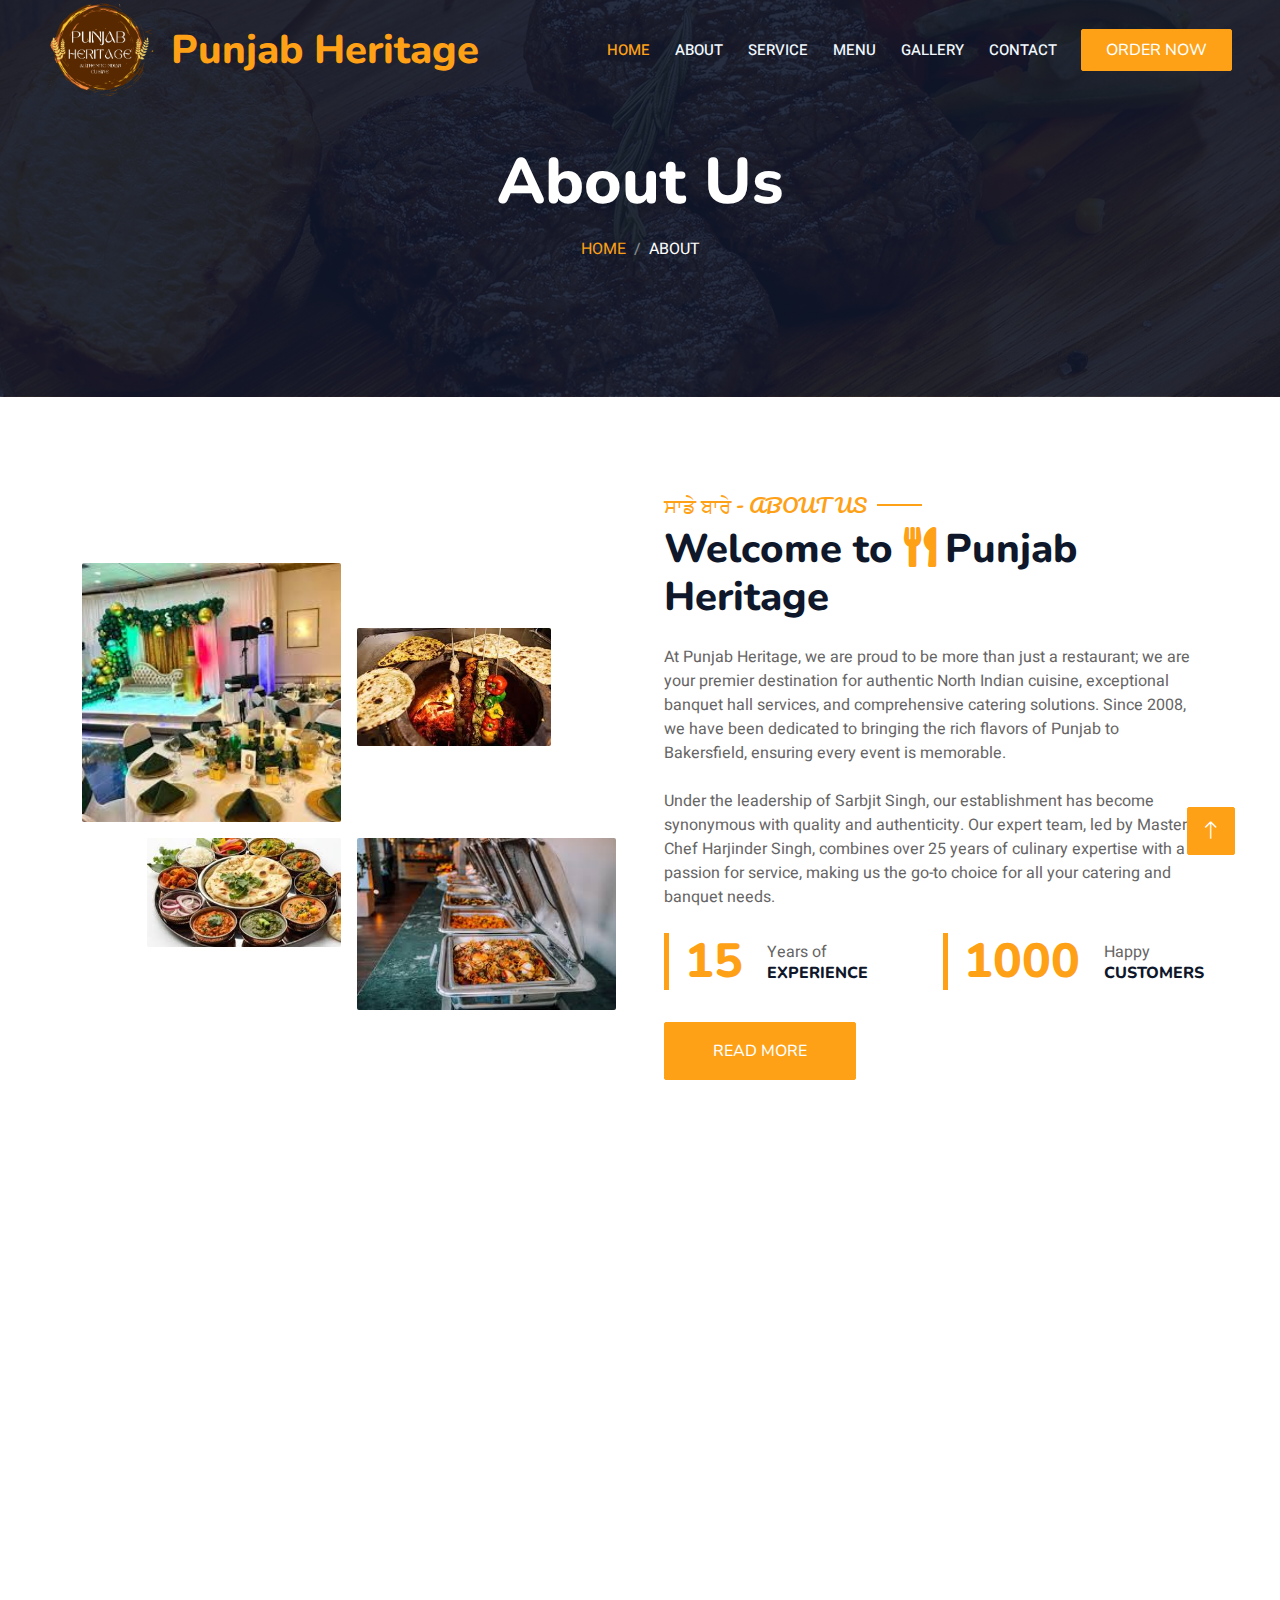
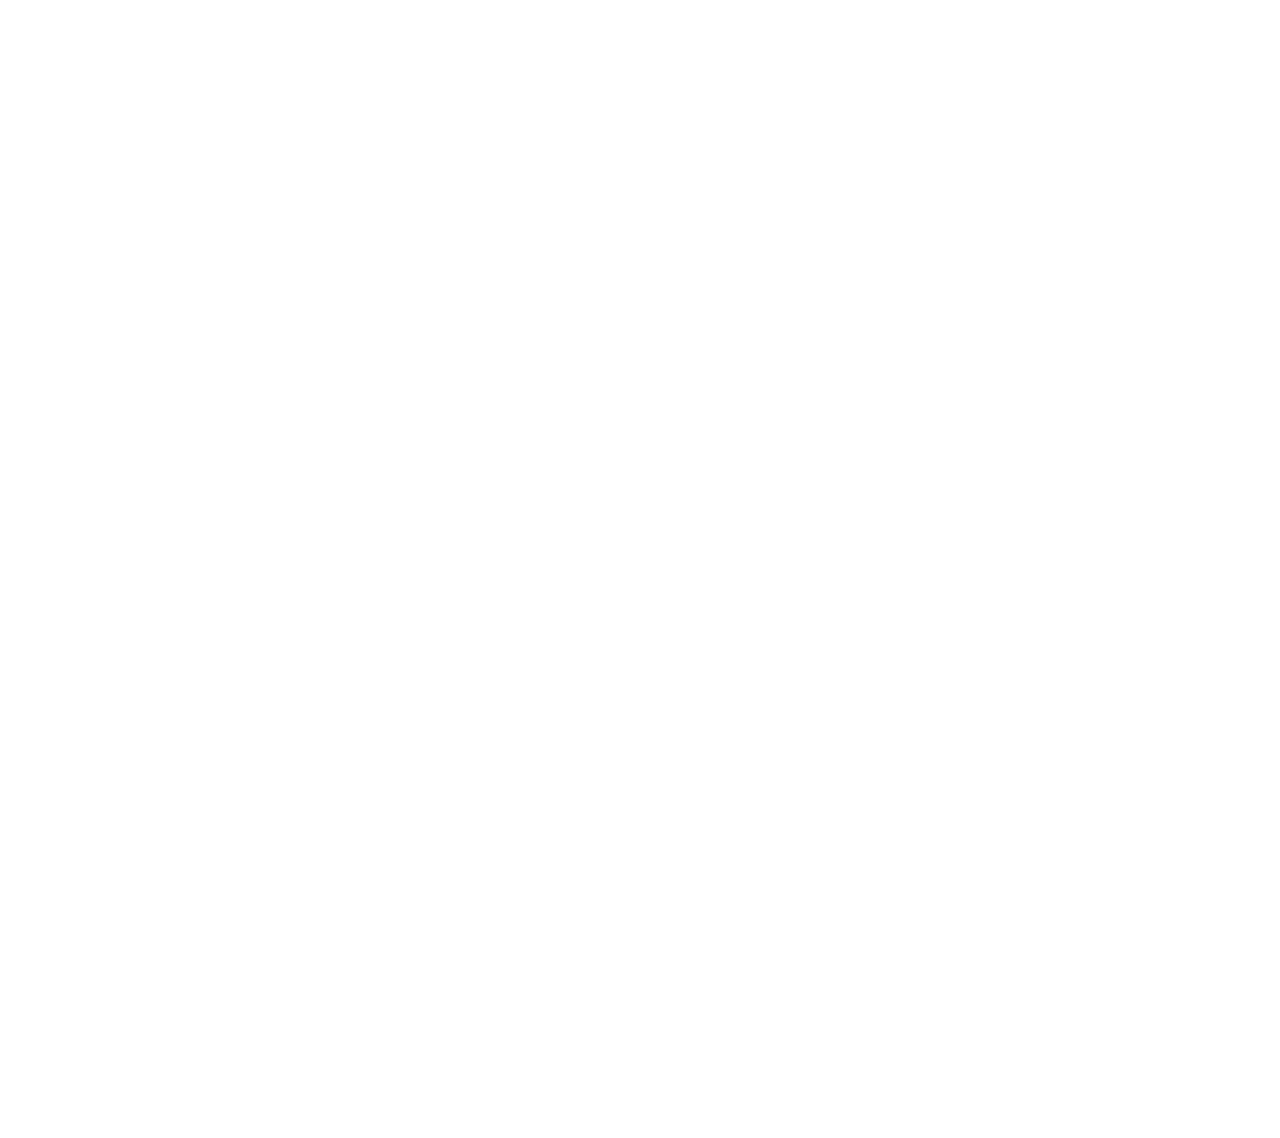
==== commit 6d5b2ec5: "updated contact us and navbar" ====
--- a/about.html
+++ b/about.html
@@ -96,7 +96,7 @@
                                 <img class="img-fluid rounded w-100 wow zoomIn" data-wow-delay="0.1s" src="img/about-1.jpg" alt="Punjab Heritage Restaurant Interior">
                             </div>
                             <div class="col-6 text-start">
-                                <img class="img-fluid rounded w-75 wow zoomIn" data-wow-delay="0.3s" src="img/about-2.jpg" style="margin-top: 25%;" alt="Chef Preparing Tandoori Dishes">
+                                <img class="img-fluid rounded w-75 wow zoomIn" data-wow-delay="0.3s" src="img/tandoor.jpg" style="margin-top: 25%;" alt="Chef Preparing Tandoori Dishes">
                             </div>
                             <div class="col-6 text-end">
                                 <img class="img-fluid rounded w-75 wow zoomIn" data-wow-delay="0.5s" src="img/about-3.jpg" alt="Traditional Punjabi Thali">
@@ -109,8 +109,8 @@
                     <div class="col-lg-6">
                         <h5 class="section-title ff-secondary text-start text-primary fw-normal">ਸਾਡੇ ਬਾਰੇ - About Us</h5>
                         <h1 class="mb-4">Welcome to <i class="fa fa-utensils text-primary me-2"></i>Punjab Heritage</h1>
-                        <p class="mb-4">Bringing authentic "Desi" flavors to Bakersfield since 2008, Punjab Heritage is your gateway to genuine North Indian cuisine. Our journey began with a simple mission - to serve 'ghar ka khana' (homestyle cooking) with the warmth of Punjabi hospitality.</p>
-                        <p class="mb-4">Under the leadership of Mr. Sabu, our restaurant has become Bakersfield's premier destination for authentic Punjabi cuisine. Our expert team, led by Master Chef Harjinder Singh with over 25 years of culinary expertise, brings the rich traditions of Punjab to every plate.</p>
+                        <p class="mb-4">At Punjab Heritage, we are proud to be more than just a restaurant; we are your premier destination for authentic North Indian cuisine, exceptional banquet hall services, and comprehensive catering solutions. Since 2008, we have been dedicated to bringing the rich flavors of Punjab to Bakersfield, ensuring every event is memorable.</p>
+                        <p class="mb-4">Under the leadership of Sarbjit Singh, our establishment has become synonymous with quality and authenticity. Our expert team, led by Master Chef Harjinder Singh, combines over 25 years of culinary expertise with a passion for service, making us the go-to choice for all your catering and banquet needs.</p>
                         <div class="row g-4 mb-4">
                             <div class="col-sm-6">
                                 <div class="d-flex align-items-center border-start border-5 border-primary px-3">
@@ -144,17 +144,17 @@
             <div class="container">
                 <div class="text-center wow fadeInUp" data-wow-delay="0.1s">
                     <h5 class="section-title ff-secondary text-center text-primary fw-normal">ਸਾਡੀ ਟੀਮ - Our Team</h5>
-                    <h1 class="mb-5">Our Master Chefs & Leadership</h1>
+                    <h1 class="mb-5">Our Master Chefs & Team</h1>
                 </div>
                 <div class="row g-4">
                     <div class="col-lg-3 col-md-6 wow fadeInUp" data-wow-delay="0.1s">
                         <div class="team-item text-center rounded overflow-hidden">
                             <div class="rounded-circle overflow-hidden m-4">
-                                <img class="img-fluid" src="img/team-1.jpg" alt="Mr. Sabu - Owner">
-                            </div>
-                            <h5 class="mb-0">Mr. Sabu</h5>
+                                <img class="img-fluid" src="img/team-1.jpg" alt="Sarbjit Singh - Owner">
+                            </div>
+                            <h5 class="mb-0">Sarbjit Singh</h5>
                             <small>Owner & Visionary</small>
-                            <p class="px-4 mt-3">Leading Punjab Heritage's mission to bring authentic Punjabi flavors to Bakersfield</p>
+                            <p class="px-4 mt-3">Leading Punjab Heritage's mission to provide exceptional catering and banquet services alongside authentic Punjabi cuisine.</p>
                         </div>
                     </div>
                     <div class="col-lg-3 col-md-6 wow fadeInUp" data-wow-delay="0.3s">
@@ -241,7 +241,7 @@
             <div class="col-lg-3 col-md-6">
                 <h4 class="section-title ff-secondary text-start text-primary fw-normal mb-4">Contact</h4>
                 <p class="mb-2">
-                    <a href="https://goo.gl/maps/YDF7K8qhKvK9ZQWP6" target="_blank" class="text-light">
+                    <a href="https://www.google.com/maps/place/3351+Panama+Ln,+Bakersfield,+CA+93313/@35.2942458,-119.042346,17z/data=!3m1!4b1!4m6!3m5!1s0x80ea6aaf31659bed:0xaeeef0a99fe29af2!8m2!3d35.2942414!4d-119.0397711!16s%2Fg%2F11bw3xcx2m?authuser=0&entry=ttu&g_ep=EgoyMDI1MDMxOS4yIKXMDSoJLDEwMjExNDUzSAFQAw%3D%3D" target="_blank" class="text-light">
                         <i class="fa fa-map-marker-alt me-3"></i>3351 Panama Lane, Bakersfield, CA 93313
                     </a>
                 </p>
@@ -287,11 +287,11 @@
                 <h4 class="section-title ff-secondary text-start text-primary fw-normal mb-4">Location</h4>
                 <div class="map-responsive rounded">
                     <iframe 
-                        src="https://www.google.com/maps/embed?pb=!1m18!1m12!1m3!1d3234.7894733550917!2d-119.05793548947566!3d35.31673495675701!2m3!1f0!2f0!3f0!3m2!1i1024!2i768!4f13.1!3m3!1m2!1s0x80ea41c5a6026d15%3A0x34a6bb9a3b49e047!2sPunjab%20Heritage!5e0!3m2!1sen!2sus!4v1699887741234!5m2!1sen!2sus"
+                        src="https://www.google.com/maps/embed?pb=!1m18!1m12!1m3!1d3274.8110074200684!2d-119.042346!3d35.2942458!2m3!1f0!2f0!3f0!3m2!1i1024!2i768!4f13.1!3m3!1m2!1s0x80ea6aaf31659bed%3A0xaeeef0a99fe29af2!2s3351%20Panama%20Ln%2C%20Bakersfield%2C%20CA%2093313!5e0!3m2!1sen!2sus!4v1711065678901!5m2!1sen!2us" 
                         width="100%" 
                         height="100" 
                         style="border:0;" 
-                        allowfullscreen="" 
+                        allowfullscreen=""
                         loading="lazy"
                         referrerpolicy="no-referrer-when-downgrade"
                         title="Punjab Heritage Restaurant Location"
--- a/css/style.css
+++ b/css/style.css
@@ -778,7 +778,8 @@
 /* Logo Styling */
 .navbar-brand img {
     transition: transform 0.3s ease;
-    height: 120px !important;
+    height: 100px !important;
+    padding: 2px 0px;
 }
 
 .navbar-brand:hover img {
@@ -786,10 +787,10 @@
 }
 
 /* Adjust navbar padding to accommodate larger logo */
-.navbar {
-    padding-top: 0.5rem !important;
+/* .navbar {
+    padding-top: -0.5rem !important;
     padding-bottom: 0.5rem !important;
-}
+} */
 
 @media (max-width: 1200px) {
     .navbar-brand img {
@@ -1059,3 +1060,23 @@
         opacity: 1;
     }
 }
+
+.larger-image {
+    width: 150px!important; /* Adjust this value to make the image larger */
+    height: auto; /* Maintain aspect ratio */
+    margin-right: 20px; /* Space between image and text */
+}
+
+.d-flex.align-items-center {
+    align-items: flex-start; /* Align items to the top */
+}
+
+.w-100.d-flex.flex-column.text-start.ps-4 {
+    flex-grow: 1; /* Allow text container to grow */
+}
+
+@media (max-width: 768px) {
+    .larger-image {
+        width: 100px; /* Smaller size for mobile */
+    }
+}
